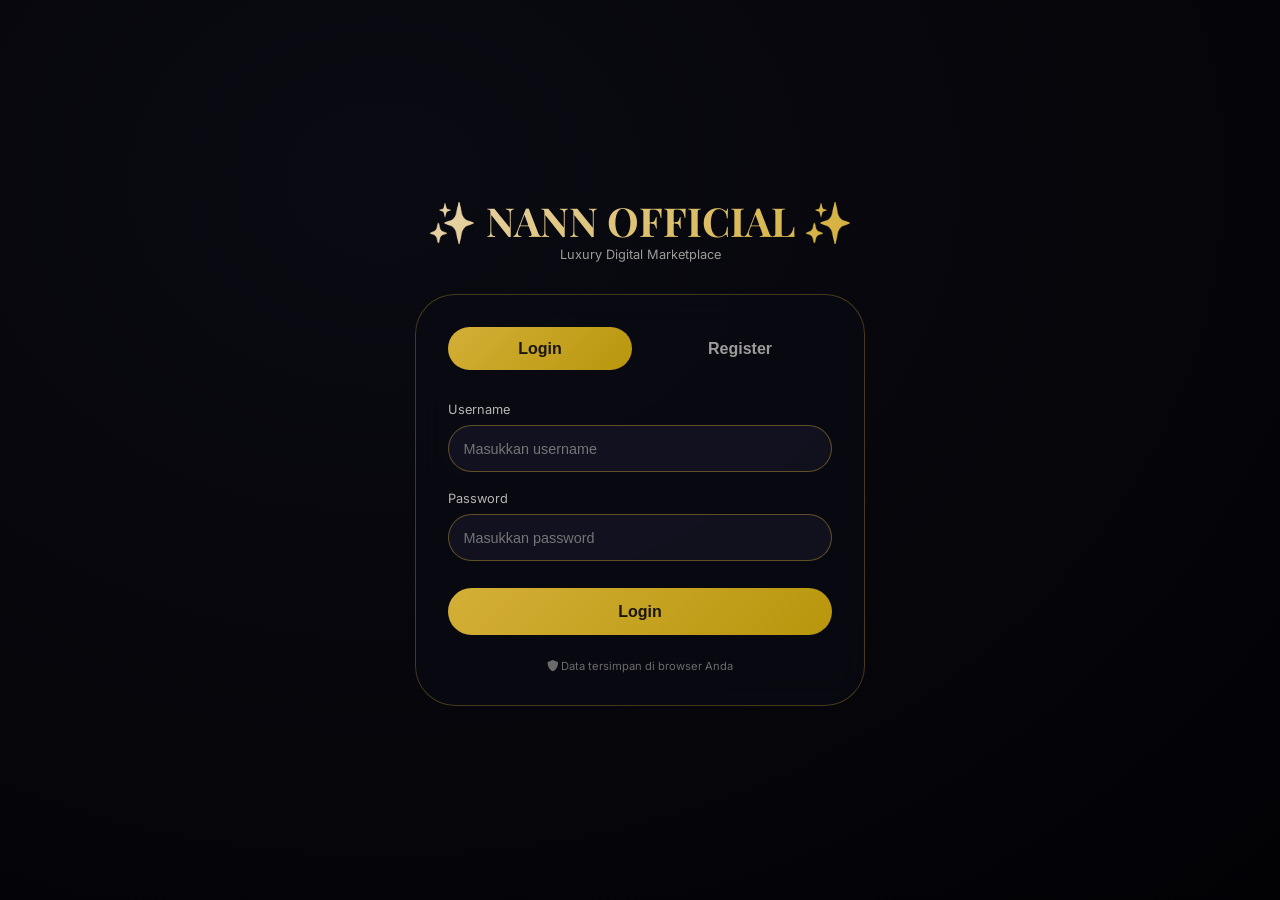
==== member.html @ a4a42379 "member.html" ====
<!DOCTYPE html>
<html lang="id">
<head>
    <meta charset="UTF-8">
    <meta name="viewport" content="width=device-width, initial-scale=1.0, user-scalable=yes">
    <title>Member Dashboard · Nann Official</title>
    <link href="https://fonts.googleapis.com/css2?family=Playfair+Display:wght@400;500;600;700;800&family=Inter:wght@300;400;500;600;700&display=swap" rel="stylesheet">
    <link rel="stylesheet" href="https://cdnjs.cloudflare.com/ajax/libs/font-awesome/6.0.0-beta3/css/all.min.css">
    <style>
        * { margin: 0; padding: 0; box-sizing: border-box; }
        body {
            font-family: 'Inter', sans-serif;
            background: radial-gradient(ellipse at 30% 20%, #0a0a12, #020205);
            color: #f0f0f5;
            padding: 1.2rem;
            min-height: 100vh;
        }
        .container { max-width: 1400px; margin: 0 auto; }
        .header {
            display: flex;
            justify-content: space-between;
            align-items: center;
            flex-wrap: wrap;
            gap: 1rem;
            margin-bottom: 2rem;
            padding: 1rem;
            background: rgba(10,10,20,0.4);
            backdrop-filter: blur(12px);
            border-radius: 60px;
            border: 1px solid rgba(212,175,55,0.3);
        }
        .header h1 { font-family: 'Playfair Display', serif; font-size: 1.5rem; background: linear-gradient(135deg, #e8d5b0, #d4af37); -webkit-background-clip: text; background-clip: text; color: transparent; }
        .saldo-card {
            background: rgba(212,175,55,0.15);
            padding: 0.5rem 1.2rem;
            border-radius: 60px;
            display: inline-flex;
            align-items: center;
            gap: 0.8rem;
        }
        .saldo-card i { color: #d4af37; }
        .saldo-card span { font-weight: 700; color: #d4af37; }
        .btn-logout, .btn-topup {
            background: rgba(212,175,55,0.2);
            border: 1px solid rgba(212,175,55,0.4);
            padding: 0.6rem 1.2rem;
            border-radius: 60px;
            cursor: pointer;
            color: white;
        }
        .btn-topup { background: linear-gradient(135deg, #22c55e, #16a34a); border: none; }
        
        .products-grid {
            display: grid;
            grid-template-columns: repeat(auto-fill, minmax(320px, 1fr));
            gap: 1.5rem;
            margin-top: 1.5rem;
        }
        .product-card {
            background: rgba(12,12,22,0.6);
            backdrop-filter: blur(14px);
            border-radius: 32px;
            padding: 1.3rem;
            border: 1px solid rgba(212,175,55,0.25);
            transition: all 0.25s;
        }
        .product-card:hover { transform: translateY(-5px); border-color: rgba(212,175,55,0.7); }
        .price-tag { font-size: 1.5rem; font-weight: 700; margin: 8px 0; color: #d4af37; }
        .benefits { font-size: 0.7rem; margin: 8px 0; opacity: 0.8; }
        .qty-control {
            display: flex;
            align-items: center;
            justify-content: center;
<!DOCTYPE html>
<html lang="id">
<head>
    <meta charset="UTF-8">
    <meta name="viewport" content="width=device-width, initial-scale=1.0, user-scalable=yes">
    <title>Member Dashboard · Nann Official</title>
    <link href="https://fonts.googleapis.com/css2?family=Playfair+Display:wght@400;500;600;700;800&family=Inter:wght@300;400;500;600;700&display=swap" rel="stylesheet">
    <link rel="stylesheet" href="https://cdnjs.cloudflare.com/ajax/libs/font-awesome/6.0.0-beta3/css/all.min.css">
    <style>
        * { margin: 0; padding: 0; box-sizing: border-box; }
        body {
            font-family: 'Inter', sans-serif;
            background: radial-gradient(ellipse at 30% 20%, #0a0a12, #020205);
            color: #f0f0f5;
            padding: 1.2rem;
            min-height: 100vh;
        }
        .container { max-width: 1400px; margin: 0 auto; }
        .header {
            display: flex;
            justify-content: space-between;
            align-items: center;
            flex-wrap: wrap;
            gap: 1rem;
            margin-bottom: 2rem;
            padding: 1rem;
            background: rgba(10,10,20,0.4);
            backdrop-filter: blur(12px);
            border-radius: 60px;
            border: 1px solid rgba(212,175,55,0.3);
        }
        .header h1 { font-family: 'Playfair Display', serif; font-size: 1.5rem; background: linear-gradient(135deg, #e8d5b0, #d4af37); -webkit-background-clip: text; background-clip: text; color: transparent; }
        .saldo-card {
            background: rgba(212,175,55,0.15);
            padding: 0.5rem 1.2rem;
            border-radius: 60px;
            display: inline-flex;
            align-items: center;
            gap: 0.8rem;
        }
        .saldo-card i { color: #d4af37; }
        .saldo-card span { font-weight: 700; color: #d4af37; }
        .btn-logout, .btn-topup {
            background: rgba(212,175,55,0.2);
            border: 1px solid rgba(212,175,55,0.4);
            padding: 0.6rem 1.2rem;
            border-radius: 60px;
            cursor: pointer;
            color: white;
        }
        .btn-topup { background: linear-gradient(135deg, #22c55e, #16a34a); border: none; }
        
        .products-grid {
            display: grid;
            grid-template-columns: repeat(auto-fill, minmax(320px, 1fr));
            gap: 1.5rem;
            margin-top: 1.5rem;
        }
        .product-card {
            background: rgba(12,12,22,0.6);
            backdrop-filter: blur(14px);
            border-radius: 32px;
            padding: 1.3rem;
            border: 1px solid rgba(212,175,55,0.25);
            transition: all 0.25s;
        }
        .product-card:hover { transform: translateY(-5px); border-color: rgba(212,175,55,0.7); }
        .price-tag { font-size: 1.5rem; font-weight: 700; margin: 8px 0; color: #d4af37; }
        .benefits { font-size: 0.7rem; margin: 8px 0; opacity: 0.8; }
        .qty-control {
            display: flex;
            align-items: center;
            justify-content: center;
            gap: 12px;
            margin: 10px 0;
        }
        .qty-btn {
            background: rgba(30,30,50,0.8);
            border: 1px solid rgba(212,175,55,0.4);
            width: 32px;
            height: 32px;
            font-size: 1.1rem;
            border-radius: 40px;
            cursor: pointer;
            color: #d4af37;
        }
        .btn-buy {
            background: linear-gradient(135deg, #d4af37, #b8960c);
            width: 100%;
            padding: 10px;
            border: none;
            border-radius: 60px;
            font-weight: 600;
            cursor: pointer;
            color: #1a1508;
        }
        .btn-buy:disabled { background: #5a4e32; cursor: not-allowed; opacity: 0.6; }
        
        .modal {
            display: none;
            position: fixed;
            top: 0; left: 0;
            width: 100%; height: 100%;
            background: rgba(0,0,0,0.85);
            backdrop-filter: blur(12px);
            justify-content: center;
            align-items: center;
            z-index: 1000;
        }
        .modal-content {
            background: #0f111e;
            border-radius: 48px;
            max-width: 420px;
            width: 90%;
            padding: 24px;
            text-align: center;
            border: 1px solid rgba(212,175,55,0.4);
        }
        .modal-content input {
            width: 100%;
            padding: 0.8rem;
            border-radius: 60px;
            border: 1px solid rgba(212,175,55,0.4);
            background: rgba(20,20,35,0.8);
            color: white;
            margin: 1rem 0;
        }
        .message { margin-top: 1rem; padding: 0.5rem; border-radius: 30px; text-align: center; font-size: 0.8rem; }
        .message.success { background: rgba(34,197,94,0.2); color: #4ade80; }
        .message.error { background: rgba(220,38,38,0.2); color: #f87171; }
        
        @media (max-width: 768px) {
            .products-grid { grid-template-columns: 1fr; }
        }
    </style>
</head>
<body>
    <div class="container">
        <div class="header">
            <h1>🛍️ NANN OFFICIAL · MEMBER DASHBOARD</h1>
            <div style="display: flex; gap: 0.8rem;">
                <div class="saldo-card"><i class="fas fa-wallet"></i> Saldo: <span id="saldoDisplay">Rp 0</span></div>
                <button class="btn-topup" id="topupBtn"><i class="fas fa-plus-circle"></i> Top Up</button>
                <button class="btn-logout" id="logoutBtn"><i class="fas fa-sign-out-alt"></i> Logout</button>
            </div>
        </div>
        
        <div id="productsContainer" class="products-grid"></div>
    </div>
    
    <!-- Modal Topup -->
    <div id="topupModal" class="modal">
        <div class="modal-content">
            <h2><i class="fas fa-upload"></i> Top Up Saldo</h2>
            <input type="number" id="topupAmount" placeholder="Masukkan jumlah topup (Rp)">
            <input type="text" id="topupBukti" placeholder="Link bukti transfer / deskripsi">
            <button id="submitTopupBtn" style="background:#22c55e; border:none; padding:0.8rem; border-radius:60px; width:100%; font-weight:bold;">Kirim Permintaan Topup</button>
            <button id="closeModalBtn" style="margin-top:0.8rem; background:#4b5563; padding:0.5rem; border-radius:60px; width:100%;">Tutup</button>
            <div id="topupMessage" class="message"></div>
        </div>
    </div>
    
    <script>
        // Cek session
        let currentUser = JSON.parse(localStorage.getItem('currentUser'));
        if (!currentUser || currentUser.role !== 'member') {
            window.location.href = 'index.html';
        }
        
        function updateSaldoDisplay() {
            const users = JSON.parse(localStorage.getItem('users'));
            const user = users.find(u => u.id === currentUser.id);
            if (user) {
                currentUser.saldo = user.saldo;
                localStorage.setItem('currentUser', JSON.stringify(currentUser));
                document.getElementById('saldoDisplay').innerHTML = `Rp ${user.saldo.toLocaleString('id-ID')}`;
            }
        }
        
        function loadProducts() {
            const products = JSON.parse(localStorage.getItem('products'));
            let html = '';
            products.forEach(product => {
                const priceDisplay = typeof product.price === 'number' ? `Rp ${product.price.toLocaleString('id-ID')}` : product.price;
                html += `
                    <div class="product-card">
                        <div style="font-size:1.5rem;">${product.name.split(' ')[0]}</div>
                        <h3>${product.name}</h3>
                        <div class="price-tag">${priceDisplay}</div>
                        <div class="benefits">${product.benefits.substring(0, 100)}...</div>
                        <div class="qty-control">
                            <button class="qty-btn" data-id="${product.id}" data-arah="kurang">-</button>
                            <span class="qty-num" id="qty_${product.id}">1</span>
                            <button class="qty-btn" data-id="${product.id}" data-arah="tambah">+</button>
                        </div>
                        <button class="btn-buy" data-id="${product.id}" data-price="${typeof product.price === 'number' ? product.price : 0}" data-name="${product.name}">BELI SEKARANG</button>
                    </div>
                `;
            });
            document.getElementById('productsContainer').innerHTML = html;
            
            // Inisialisasi qty
            const qtys = {};
            products.forEach(p => { qtys[p.id] = 1; });
            
            document.querySelectorAll('.qty-btn').forEach(btn => {
                btn.onclick = () => {
                    const id = parseInt(btn.dataset.id);
                    const arah = btn.dataset.arah;
                    const qtySpan = document.getElementById(`qty_${id}`);
                    let currentQty = parseInt(qtySpan.innerText);
                    if (arah === 'tambah') currentQty++;
                    else if (arah === 'kurang' && currentQty > 1) currentQty--;
                    qtySpan.innerText = currentQty;
                };
            });
            
            document.querySelectorAll('.btn-buy').forEach(btn => {
                btn.onclick = () => {
                    const productId = parseInt(btn.dataset.id);
                    const price = parseInt(btn.dataset.price);
                    const productName = btn.dataset.name;
                    const qty = parseInt(document.getElementById(`qty_${productId}`).innerText);
                    const total = price * qty;
                    
                    if (currentUser.saldo < total) {
                        alert(`❌ Saldo tidak mencukupi! Saldo Anda Rp ${currentUser.saldo.toLocaleString('id-ID')}, butuh Rp ${total.toLocaleString('id-ID')}`);
                        return;
                    }
                    
                    if (confirm(`Beli ${productName} x${qty} seharga Rp ${total.toLocaleString('id-ID')}?`)) {
                        // Kurangi saldo
                        const users = JSON.parse(localStorage.getItem('users'));
                        const userIndex = users.findIndex(u => u.id === currentUser.id);
                        users[userIndex].saldo -= total;
                        localStorage.setItem('users', JSON.stringify(users));
                        currentUser.saldo = users[userIndex].saldo;
                        localStorage.setItem('currentUser', JSON.stringify(currentUser));
                        
                        // Simpan transaksi
                        const transactions = JSON.parse(localStorage.getItem('transactions')) || [];
                        transactions.push({
                            id: Date.now(),
                            user_id: currentUser.id,
                            product_name: productName,
                            qty: qty,
                            total: total,
                            date: new Date().toISOString()
                        });
                        localStorage.setItem('transactions', JSON.stringify(transactions));
                        
                        updateSaldoDisplay();
                        alert(`✅ Pembelian berhasil! ${productName} x${qty} telah dibeli.`);
                    }
                };
            });
        }
        
        // Topup
        const modal = document.getElementById('topupModal');
        document.getElementById('topupBtn').onclick = () => { modal.style.display = 'flex'; };
        document.getElementById('closeModalBtn').onclick = () => { modal.style.display = 'none'; };
        
        document.getElementById('submitTopupBtn').onclick = () => {
            const amount = parseInt(document.getElementById('topupAmount').value);
            const bukti = document.getElementById('topupBukti').value.trim();
            
            if (!amount || amount <= 0) {
                document.getElementById('topupMessage').innerHTML = 'Masukkan jumlah topup yang valid!';
                return;
            }
            if (!bukti) {
                document.getElementById('topupMessage').innerHTML = 'Masukkan link bukti transfer!';
                return;
            }
            
            const topups = JSON.parse(localStorage.getItem('topup_requests')) || [];
            topups.push({
                id: Date.now(),
                user_id: currentUser.id,
                amount: amount,
                bukti: bukti,
                status: 'pending',
                date: new Date().toISOString()
            });
            localStorage.setItem('topup_requests', JSON.stringify(topups));
            
            document.getElementById('topupMessage').innerHTML = '✅ Permintaan topup dikirim! Owner akan memproses.';
            document.getElementById('topupAmount').value = '';
            document.getElementById('topupBukti').value = '';
            
            setTimeout(() => {
                modal.style.display = 'none';
                document.getElementById('topupMessage').innerHTML = '';
            }, 2000);
        };
        
        document.getElementById('logoutBtn').onclick = () => {
            localStorage.removeItem('currentUser');
            window.location.href = 'index.html';
        };
        
        updateSaldoDisplay();
        loadProducts();
        
        // Update saldo setiap 2 detik
        setInterval(() => {
            const users = JSON.parse(localStorage.getItem('users'));
            const user = users.find(u => u.id === currentUser.id);
            if (user && user.saldo !== currentUser.saldo) {
                currentUser.saldo = user.saldo;
                localStorage.setItem('currentUser', JSON.stringify(currentUser));
                updateSaldoDisplay();
            }
        }, 2000);
    </script>
</body>
</html>
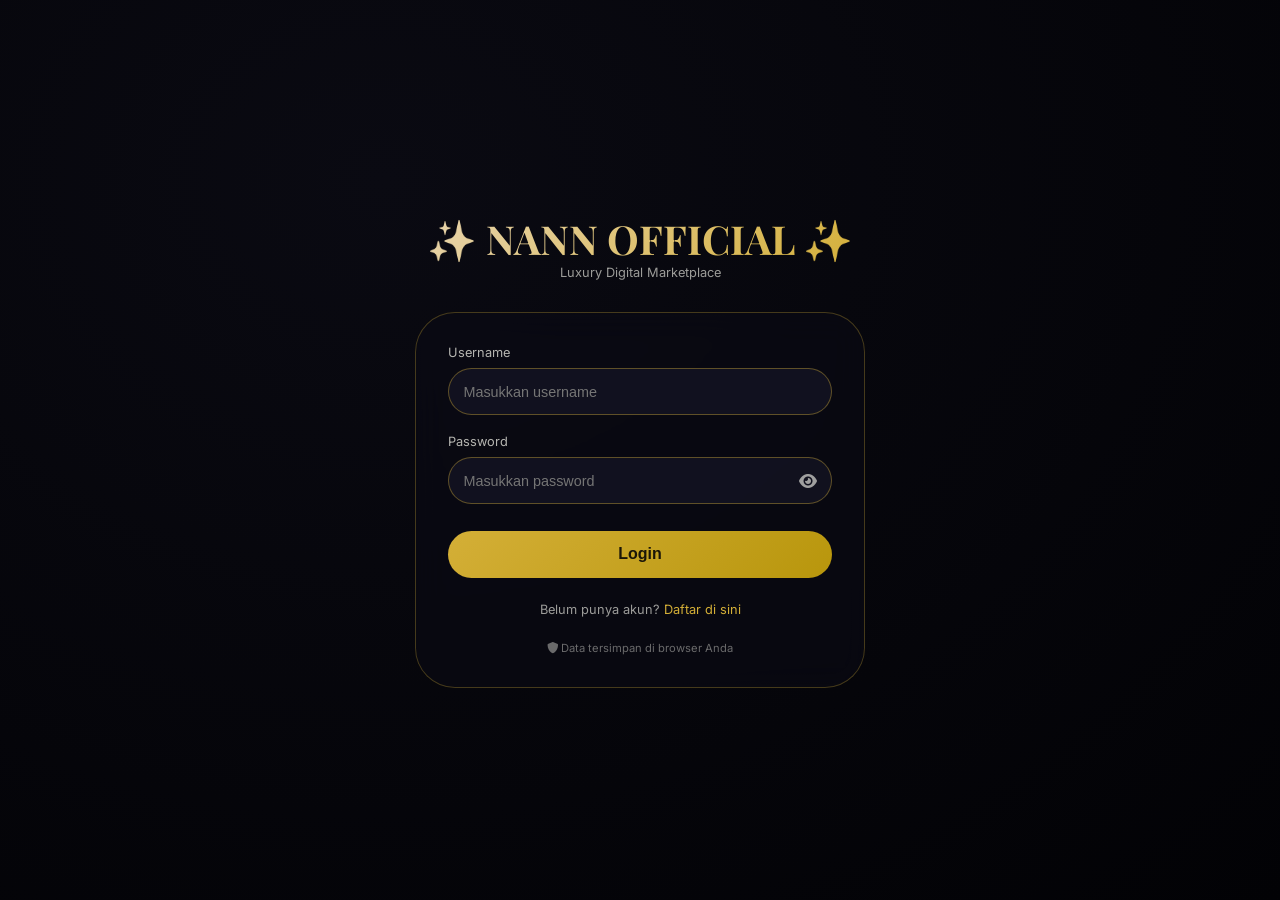
==== commit 56def386: "member.html" ====
--- a/member.html
+++ b/member.html
@@ -29,7 +29,14 @@
             border-radius: 60px;
             border: 1px solid rgba(212,175,55,0.3);
         }
-        .header h1 { font-family: 'Playfair Display', serif; font-size: 1.5rem; background: linear-gradient(135deg, #e8d5b0, #d4af37); -webkit-background-clip: text; background-clip: text; color: transparent; }
+        .header h1 {
+            font-family: 'Playfair Display', serif;
+            font-size: 1.5rem;
+            background: linear-gradient(135deg, #e8d5b0, #d4af37);
+            -webkit-background-clip: text;
+            background-clip: text;
+            color: transparent;
+        }
         .saldo-card {
             background: rgba(212,175,55,0.15);
             padding: 0.5rem 1.2rem;
@@ -66,92 +73,19 @@
         }
         .product-card:hover { transform: translateY(-5px); border-color: rgba(212,175,55,0.7); }
         .price-tag { font-size: 1.5rem; font-weight: 700; margin: 8px 0; color: #d4af37; }
-        .benefits { font-size: 0.7rem; margin: 8px 0; opacity: 0.8; }
-        .qty-control {
-            display: flex;
-            align-items: center;
-            justify-content: center;
-<!DOCTYPE html>
-<html lang="id">
-<head>
-    <meta charset="UTF-8">
-    <meta name="viewport" content="width=device-width, initial-scale=1.0, user-scalable=yes">
-    <title>Member Dashboard · Nann Official</title>
-    <link href="https://fonts.googleapis.com/css2?family=Playfair+Display:wght@400;500;600;700;800&family=Inter:wght@300;400;500;600;700&display=swap" rel="stylesheet">
-    <link rel="stylesheet" href="https://cdnjs.cloudflare.com/ajax/libs/font-awesome/6.0.0-beta3/css/all.min.css">
-    <style>
-        * { margin: 0; padding: 0; box-sizing: border-box; }
-        body {
-            font-family: 'Inter', sans-serif;
-            background: radial-gradient(ellipse at 30% 20%, #0a0a12, #020205);
-            color: #f0f0f5;
-            padding: 1.2rem;
-            min-height: 100vh;
-        }
-        .container { max-width: 1400px; margin: 0 auto; }
-        .header {
-            display: flex;
-            justify-content: space-between;
-            align-items: center;
-            flex-wrap: wrap;
-            gap: 1rem;
-            margin-bottom: 2rem;
-            padding: 1rem;
-            background: rgba(10,10,20,0.4);
-            backdrop-filter: blur(12px);
-            border-radius: 60px;
-            border: 1px solid rgba(212,175,55,0.3);
-        }
-        .header h1 { font-family: 'Playfair Display', serif; font-size: 1.5rem; background: linear-gradient(135deg, #e8d5b0, #d4af37); -webkit-background-clip: text; background-clip: text; color: transparent; }
-        .saldo-card {
-            background: rgba(212,175,55,0.15);
-            padding: 0.5rem 1.2rem;
-            border-radius: 60px;
-            display: inline-flex;
-            align-items: center;
-            gap: 0.8rem;
-        }
-        .saldo-card i { color: #d4af37; }
-        .saldo-card span { font-weight: 700; color: #d4af37; }
-        .btn-logout, .btn-topup {
-            background: rgba(212,175,55,0.2);
-            border: 1px solid rgba(212,175,55,0.4);
-            padding: 0.6rem 1.2rem;
-            border-radius: 60px;
-            cursor: pointer;
-            color: white;
-        }
-        .btn-topup { background: linear-gradient(135deg, #22c55e, #16a34a); border: none; }
-        
-        .products-grid {
-            display: grid;
-            grid-template-columns: repeat(auto-fill, minmax(320px, 1fr));
-            gap: 1.5rem;
-            margin-top: 1.5rem;
-        }
-        .product-card {
-            background: rgba(12,12,22,0.6);
-            backdrop-filter: blur(14px);
-            border-radius: 32px;
-            padding: 1.3rem;
-            border: 1px solid rgba(212,175,55,0.25);
-            transition: all 0.25s;
-        }
-        .product-card:hover { transform: translateY(-5px); border-color: rgba(212,175,55,0.7); }
-        .price-tag { font-size: 1.5rem; font-weight: 700; margin: 8px 0; color: #d4af37; }
-        .benefits { font-size: 0.7rem; margin: 8px 0; opacity: 0.8; }
+        .benefit-text { font-size: 0.75rem; margin: 10px 0; opacity: 0.8; line-height: 1.5; }
         .qty-control {
             display: flex;
             align-items: center;
             justify-content: center;
             gap: 12px;
-            margin: 10px 0;
+            margin: 12px 0;
         }
         .qty-btn {
             background: rgba(30,30,50,0.8);
             border: 1px solid rgba(212,175,55,0.4);
-            width: 32px;
-            height: 32px;
+            width: 34px;
+            height: 34px;
             font-size: 1.1rem;
             border-radius: 40px;
             cursor: pointer;
@@ -167,7 +101,6 @@
             cursor: pointer;
             color: #1a1508;
         }
-        .btn-buy:disabled { background: #5a4e32; cursor: not-allowed; opacity: 0.6; }
         
         .modal {
             display: none;
@@ -200,7 +133,6 @@
         }
         .message { margin-top: 1rem; padding: 0.5rem; border-radius: 30px; text-align: center; font-size: 0.8rem; }
         .message.success { background: rgba(34,197,94,0.2); color: #4ade80; }
-        .message.error { background: rgba(220,38,38,0.2); color: #f87171; }
         
         @media (max-width: 768px) {
             .products-grid { grid-template-columns: 1fr; }
@@ -211,7 +143,7 @@
     <div class="container">
         <div class="header">
             <h1>🛍️ NANN OFFICIAL · MEMBER DASHBOARD</h1>
-            <div style="display: flex; gap: 0.8rem;">
+            <div style="display: flex; gap: 0.8rem; flex-wrap: wrap;">
                 <div class="saldo-card"><i class="fas fa-wallet"></i> Saldo: <span id="saldoDisplay">Rp 0</span></div>
                 <button class="btn-topup" id="topupBtn"><i class="fas fa-plus-circle"></i> Top Up</button>
                 <button class="btn-logout" id="logoutBtn"><i class="fas fa-sign-out-alt"></i> Logout</button>
@@ -234,7 +166,6 @@
     </div>
     
     <script>
-        // Cek session
         let currentUser = JSON.parse(localStorage.getItem('currentUser'));
         if (!currentUser || currentUser.role !== 'member') {
             window.location.href = 'index.html';
@@ -252,30 +183,30 @@
         
         function loadProducts() {
             const products = JSON.parse(localStorage.getItem('products'));
+            if (products.length === 0) {
+                document.getElementById('productsContainer').innerHTML = '<p style="text-align:center; opacity:0.6;">Belum ada produk. Hubungi owner untuk menambah produk.</p>';
+                return;
+            }
+            
             let html = '';
             products.forEach(product => {
-                const priceDisplay = typeof product.price === 'number' ? `Rp ${product.price.toLocaleString('id-ID')}` : product.price;
                 html += `
                     <div class="product-card">
-                        <div style="font-size:1.5rem;">${product.name.split(' ')[0]}</div>
-                        <h3>${product.name}</h3>
-                        <div class="price-tag">${priceDisplay}</div>
-                        <div class="benefits">${product.benefits.substring(0, 100)}...</div>
+                        <h3 style="font-size:1.2rem;">${product.name}</h3>
+                        <div class="price-tag">Rp ${product.price.toLocaleString('id-ID')}</div>
+                        <div class="benefit-text"><i class="fas fa-gift"></i> ${product.benefit}</div>
                         <div class="qty-control">
                             <button class="qty-btn" data-id="${product.id}" data-arah="kurang">-</button>
                             <span class="qty-num" id="qty_${product.id}">1</span>
                             <button class="qty-btn" data-id="${product.id}" data-arah="tambah">+</button>
                         </div>
-                        <button class="btn-buy" data-id="${product.id}" data-price="${typeof product.price === 'number' ? product.price : 0}" data-name="${product.name}">BELI SEKARANG</button>
+                        <button class="btn-buy" data-id="${product.id}" data-price="${product.price}" data-name="${product.name}">BELI SEKARANG</button>
                     </div>
                 `;
             });
             document.getElementById('productsContainer').innerHTML = html;
             
-            // Inisialisasi qty
-            const qtys = {};
-            products.forEach(p => { qtys[p.id] = 1; });
-            
+            // Qty logic
             document.querySelectorAll('.qty-btn').forEach(btn => {
                 btn.onclick = () => {
                     const id = parseInt(btn.dataset.id);
@@ -288,6 +219,7 @@
                 };
             });
             
+            // Buy logic
             document.querySelectorAll('.btn-buy').forEach(btn => {
                 btn.onclick = () => {
                     const productId = parseInt(btn.dataset.id);
@@ -302,7 +234,6 @@
                     }
                     
                     if (confirm(`Beli ${productName} x${qty} seharga Rp ${total.toLocaleString('id-ID')}?`)) {
-                        // Kurangi saldo
                         const users = JSON.parse(localStorage.getItem('users'));
                         const userIndex = users.findIndex(u => u.id === currentUser.id);
                         users[userIndex].saldo -= total;
@@ -310,7 +241,6 @@
                         currentUser.saldo = users[userIndex].saldo;
                         localStorage.setItem('currentUser', JSON.stringify(currentUser));
                         
-                        // Simpan transaksi
                         const transactions = JSON.parse(localStorage.getItem('transactions')) || [];
                         transactions.push({
                             id: Date.now(),
@@ -329,7 +259,7 @@
             });
         }
         
-        // Topup
+        // Topup modal
         const modal = document.getElementById('topupModal');
         document.getElementById('topupBtn').onclick = () => { modal.style.display = 'flex'; };
         document.getElementById('closeModalBtn').onclick = () => { modal.style.display = 'none'; };
@@ -340,10 +270,12 @@
             
             if (!amount || amount <= 0) {
                 document.getElementById('topupMessage').innerHTML = 'Masukkan jumlah topup yang valid!';
+                document.getElementById('topupMessage').className = 'message';
                 return;
             }
             if (!bukti) {
                 document.getElementById('topupMessage').innerHTML = 'Masukkan link bukti transfer!';
+                document.getElementById('topupMessage').className = 'message';
                 return;
             }
             
@@ -359,6 +291,7 @@
             localStorage.setItem('topup_requests', JSON.stringify(topups));
             
             document.getElementById('topupMessage').innerHTML = '✅ Permintaan topup dikirim! Owner akan memproses.';
+            document.getElementById('topupMessage').className = 'message success';
             document.getElementById('topupAmount').value = '';
             document.getElementById('topupBukti').value = '';
             
@@ -376,7 +309,6 @@
         updateSaldoDisplay();
         loadProducts();
         
-        // Update saldo setiap 2 detik
         setInterval(() => {
             const users = JSON.parse(localStorage.getItem('users'));
             const user = users.find(u => u.id === currentUser.id);
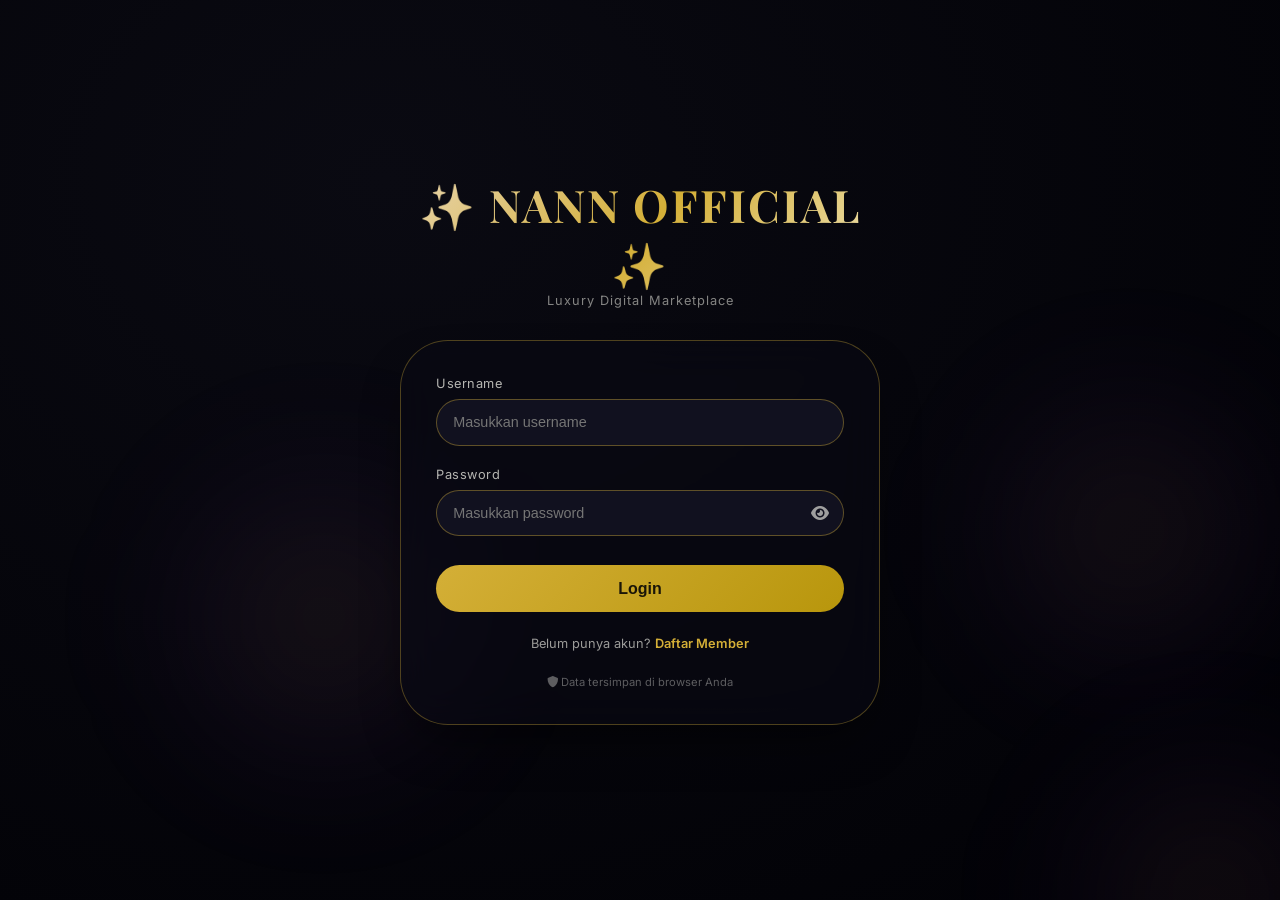
==== commit 34dfce9f: "member.html" ====
--- a/member.html
+++ b/member.html
@@ -4,13 +4,13 @@
     <meta charset="UTF-8">
     <meta name="viewport" content="width=device-width, initial-scale=1.0, user-scalable=yes">
     <title>Member Dashboard · Nann Official</title>
-    <link href="https://fonts.googleapis.com/css2?family=Playfair+Display:wght@400;500;600;700;800&family=Inter:wght@300;400;500;600;700&display=swap" rel="stylesheet">
+    <link href="https://fonts.googleapis.com/css2?family=Playfair+Display:wght@400;500;600;700;800;900&family=Inter:wght@300;400;500;600;700;800&display=swap" rel="stylesheet">
     <link rel="stylesheet" href="https://cdnjs.cloudflare.com/ajax/libs/font-awesome/6.0.0-beta3/css/all.min.css">
     <style>
         * { margin: 0; padding: 0; box-sizing: border-box; }
         body {
             font-family: 'Inter', sans-serif;
-            background: radial-gradient(ellipse at 30% 20%, #0a0a12, #020205);
+            background: radial-gradient(ellipse at 30% 20%, #0a0a12, #010105);
             color: #f0f0f5;
             padding: 1.2rem;
             min-height: 100vh;
@@ -23,7 +23,7 @@
             flex-wrap: wrap;
             gap: 1rem;
             margin-bottom: 2rem;
-            padding: 1rem;
+            padding: 1rem 1.5rem;
             background: rgba(10,10,20,0.4);
             backdrop-filter: blur(12px);
             border-radius: 60px;
@@ -133,6 +133,7 @@
         }
         .message { margin-top: 1rem; padding: 0.5rem; border-radius: 30px; text-align: center; font-size: 0.8rem; }
         .message.success { background: rgba(34,197,94,0.2); color: #4ade80; }
+        .message.error { background: rgba(220,38,38,0.2); color: #f87171; }
         
         @media (max-width: 768px) {
             .products-grid { grid-template-columns: 1fr; }
@@ -153,7 +154,6 @@
         <div id="productsContainer" class="products-grid"></div>
     </div>
     
-    <!-- Modal Topup -->
     <div id="topupModal" class="modal">
         <div class="modal-content">
             <h2><i class="fas fa-upload"></i> Top Up Saldo</h2>
@@ -165,6 +165,7 @@
         </div>
     </div>
     
+    <script src="saldo.js"></script>
     <script>
         let currentUser = JSON.parse(localStorage.getItem('currentUser'));
         if (!currentUser || currentUser.role !== 'member') {
@@ -172,19 +173,16 @@
         }
         
         function updateSaldoDisplay() {
-            const users = JSON.parse(localStorage.getItem('users'));
-            const user = users.find(u => u.id === currentUser.id);
-            if (user) {
-                currentUser.saldo = user.saldo;
-                localStorage.setItem('currentUser', JSON.stringify(currentUser));
-                document.getElementById('saldoDisplay').innerHTML = `Rp ${user.saldo.toLocaleString('id-ID')}`;
-            }
+            const saldo = SaldoManager.getSaldo(currentUser.id);
+            currentUser.saldo = saldo;
+            localStorage.setItem('currentUser', JSON.stringify(currentUser));
+            document.getElementById('saldoDisplay').innerHTML = `Rp ${saldo.toLocaleString('id-ID')}`;
         }
         
         function loadProducts() {
-            const products = JSON.parse(localStorage.getItem('products'));
+            const products = SaldoManager.getAllProducts();
             if (products.length === 0) {
-                document.getElementById('productsContainer').innerHTML = '<p style="text-align:center; opacity:0.6;">Belum ada produk. Hubungi owner untuk menambah produk.</p>';
+                document.getElementById('productsContainer').innerHTML = '<p style="text-align:center; opacity:0.6;">Belum ada produk. Hubungi owner.</p>';
                 return;
             }
             
@@ -206,7 +204,6 @@
             });
             document.getElementById('productsContainer').innerHTML = html;
             
-            // Qty logic
             document.querySelectorAll('.qty-btn').forEach(btn => {
                 btn.onclick = () => {
                     const id = parseInt(btn.dataset.id);
@@ -219,7 +216,6 @@
                 };
             });
             
-            // Buy logic
             document.querySelectorAll('.btn-buy').forEach(btn => {
                 btn.onclick = () => {
                     const productId = parseInt(btn.dataset.id);
@@ -228,38 +224,26 @@
                     const qty = parseInt(document.getElementById(`qty_${productId}`).innerText);
                     const total = price * qty;
                     
-                    if (currentUser.saldo < total) {
-                        alert(`❌ Saldo tidak mencukupi! Saldo Anda Rp ${currentUser.saldo.toLocaleString('id-ID')}, butuh Rp ${total.toLocaleString('id-ID')}`);
+                    const currentSaldo = SaldoManager.getSaldo(currentUser.id);
+                    if (currentSaldo < total) {
+                        alert(`❌ Saldo tidak mencukupi! Saldo Rp ${currentSaldo.toLocaleString('id-ID')}, butuh Rp ${total.toLocaleString('id-ID')}`);
                         return;
                     }
                     
                     if (confirm(`Beli ${productName} x${qty} seharga Rp ${total.toLocaleString('id-ID')}?`)) {
-                        const users = JSON.parse(localStorage.getItem('users'));
-                        const userIndex = users.findIndex(u => u.id === currentUser.id);
-                        users[userIndex].saldo -= total;
-                        localStorage.setItem('users', JSON.stringify(users));
-                        currentUser.saldo = users[userIndex].saldo;
-                        localStorage.setItem('currentUser', JSON.stringify(currentUser));
-                        
-                        const transactions = JSON.parse(localStorage.getItem('transactions')) || [];
-                        transactions.push({
-                            id: Date.now(),
-                            user_id: currentUser.id,
-                            product_name: productName,
-                            qty: qty,
-                            total: total,
-                            date: new Date().toISOString()
-                        });
-                        localStorage.setItem('transactions', JSON.stringify(transactions));
-                        
-                        updateSaldoDisplay();
-                        alert(`✅ Pembelian berhasil! ${productName} x${qty} telah dibeli.`);
+                        const result = SaldoManager.kurangiSaldo(currentUser.id, total);
+                        if (result.success) {
+                            SaldoManager.simpanTransaksi(currentUser.id, productName, qty, total);
+                            updateSaldoDisplay();
+                            alert(`✅ Pembelian berhasil! ${productName} x${qty} telah dibeli. Saldo tersisa Rp ${result.newSaldo.toLocaleString('id-ID')}`);
+                        } else {
+                            alert(result.message);
+                        }
                     }
                 };
             });
         }
         
-        // Topup modal
         const modal = document.getElementById('topupModal');
         document.getElementById('topupBtn').onclick = () => { modal.style.display = 'flex'; };
         document.getElementById('closeModalBtn').onclick = () => { modal.style.display = 'none'; };
@@ -270,27 +254,17 @@
             
             if (!amount || amount <= 0) {
                 document.getElementById('topupMessage').innerHTML = 'Masukkan jumlah topup yang valid!';
-                document.getElementById('topupMessage').className = 'message';
+                document.getElementById('topupMessage').className = 'message error';
                 return;
             }
             if (!bukti) {
                 document.getElementById('topupMessage').innerHTML = 'Masukkan link bukti transfer!';
-                document.getElementById('topupMessage').className = 'message';
+                document.getElementById('topupMessage').className = 'message error';
                 return;
             }
             
-            const topups = JSON.parse(localStorage.getItem('topup_requests')) || [];
-            topups.push({
-                id: Date.now(),
-                user_id: currentUser.id,
-                amount: amount,
-                bukti: bukti,
-                status: 'pending',
-                date: new Date().toISOString()
-            });
-            localStorage.setItem('topup_requests', JSON.stringify(topups));
-            
-            document.getElementById('topupMessage').innerHTML = '✅ Permintaan topup dikirim! Owner akan memproses.';
+            const result = SaldoManager.simpanTopupRequest(currentUser.id, amount, bukti);
+            document.getElementById('topupMessage').innerHTML = result.message;
             document.getElementById('topupMessage').className = 'message success';
             document.getElementById('topupAmount').value = '';
             document.getElementById('topupBukti').value = '';
@@ -310,14 +284,8 @@
         loadProducts();
         
         setInterval(() => {
-            const users = JSON.parse(localStorage.getItem('users'));
-            const user = users.find(u => u.id === currentUser.id);
-            if (user && user.saldo !== currentUser.saldo) {
-                currentUser.saldo = user.saldo;
-                localStorage.setItem('currentUser', JSON.stringify(currentUser));
-                updateSaldoDisplay();
-            }
-        }, 2000);
+            updateSaldoDisplay();
+        }, 3000);
     </script>
 </body>
 </html>
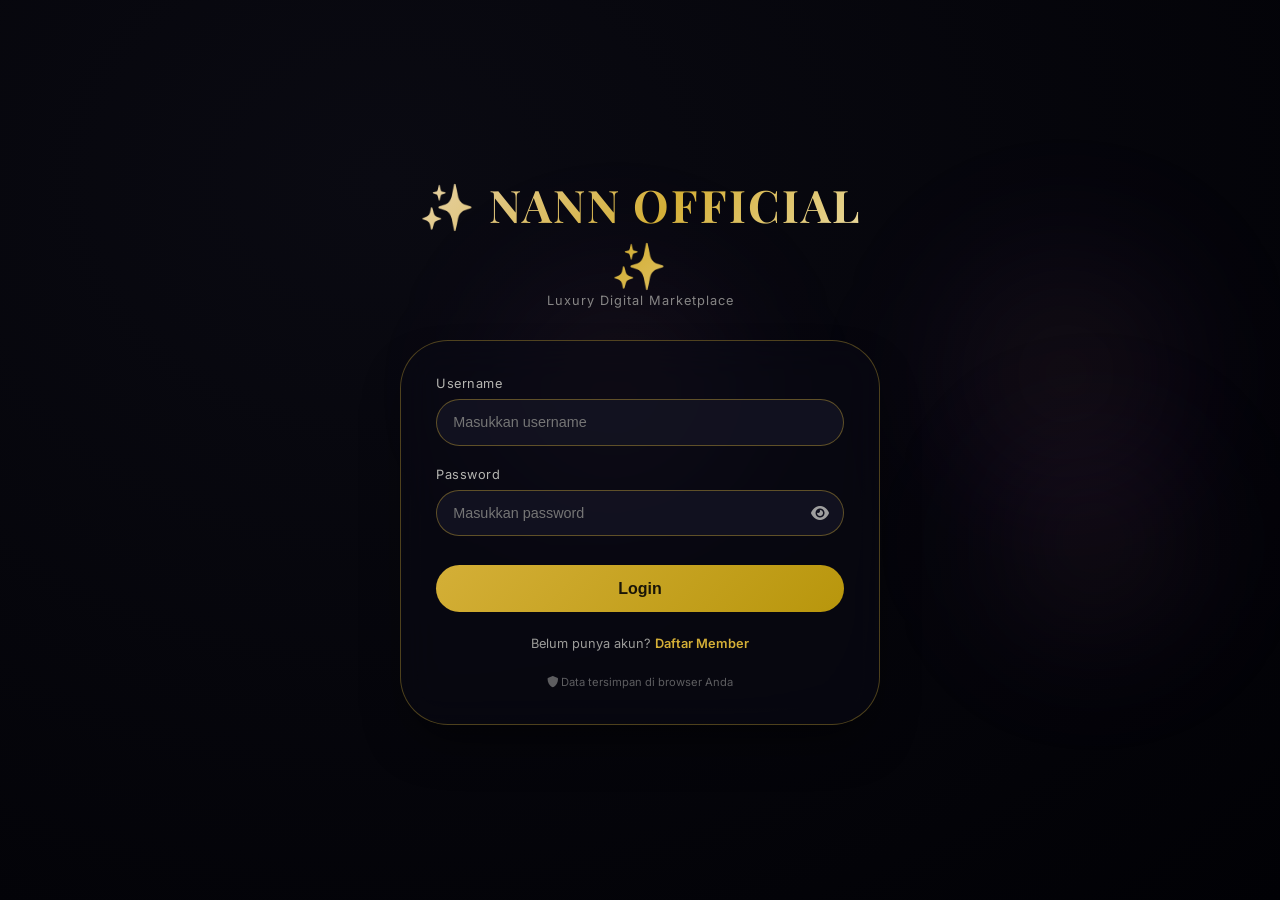
==== commit a3486f0b: "member.html" ====
--- a/member.html
+++ b/member.html
@@ -45,9 +45,7 @@
             align-items: center;
             gap: 0.8rem;
         }
-        .saldo-card i { color: #d4af37; }
-        .saldo-card span { font-weight: 700; color: #d4af37; }
-        .btn-logout, .btn-topup {
+        .btn-logout, .btn-topup, .btn-edit {
             background: rgba(212,175,55,0.2);
             border: 1px solid rgba(212,175,55,0.4);
             padding: 0.6rem 1.2rem;
@@ -56,6 +54,7 @@
             color: white;
         }
         .btn-topup { background: linear-gradient(135deg, #22c55e, #16a34a); border: none; }
+        .btn-edit { background: rgba(59,130,246,0.3); border-color: #3b82f6; }
         
         .products-grid {
             display: grid;
@@ -137,6 +136,7 @@
         
         @media (max-width: 768px) {
             .products-grid { grid-template-columns: 1fr; }
+            .header { flex-direction: column; text-align: center; }
         }
     </style>
 </head>
@@ -147,6 +147,7 @@
             <div style="display: flex; gap: 0.8rem; flex-wrap: wrap;">
                 <div class="saldo-card"><i class="fas fa-wallet"></i> Saldo: <span id="saldoDisplay">Rp 0</span></div>
                 <button class="btn-topup" id="topupBtn"><i class="fas fa-plus-circle"></i> Top Up</button>
+                <button class="btn-edit" id="editProfileBtn"><i class="fas fa-user-edit"></i> Edit Profil</button>
                 <button class="btn-logout" id="logoutBtn"><i class="fas fa-sign-out-alt"></i> Logout</button>
             </div>
         </div>
@@ -154,6 +155,7 @@
         <div id="productsContainer" class="products-grid"></div>
     </div>
     
+    <!-- Modal Topup -->
     <div id="topupModal" class="modal">
         <div class="modal-content">
             <h2><i class="fas fa-upload"></i> Top Up Saldo</h2>
@@ -165,12 +167,22 @@
         </div>
     </div>
     
+    <!-- Modal Edit Profil -->
+    <div id="editModal" class="modal">
+        <div class="modal-content">
+            <h2><i class="fas fa-user-edit"></i> Edit Profil</h2>
+            <input type="text" id="editUsername" placeholder="Username baru">
+            <input type="password" id="editPassword" placeholder="Password baru (min 4 karakter)">
+            <button id="submitEditBtn" style="background:#d4af37; border:none; padding:0.8rem; border-radius:60px; width:100%; font-weight:bold;">Update Profil</button>
+            <button id="closeEditBtn" style="margin-top:0.8rem; background:#4b5563; padding:0.5rem; border-radius:60px; width:100%;">Tutup</button>
+            <div id="editMessage" class="message"></div>
+        </div>
+    </div>
+    
     <script src="saldo.js"></script>
     <script>
         let currentUser = JSON.parse(localStorage.getItem('currentUser'));
-        if (!currentUser || currentUser.role !== 'member') {
-            window.location.href = 'index.html';
-        }
+        if (!currentUser || currentUser.role !== 'member') window.location.href = 'index.html';
         
         function updateSaldoDisplay() {
             const saldo = SaldoManager.getSaldo(currentUser.id);
@@ -185,7 +197,6 @@
                 document.getElementById('productsContainer').innerHTML = '<p style="text-align:center; opacity:0.6;">Belum ada produk. Hubungi owner.</p>';
                 return;
             }
-            
             let html = '';
             products.forEach(product => {
                 html += `
@@ -209,33 +220,31 @@
                     const id = parseInt(btn.dataset.id);
                     const arah = btn.dataset.arah;
                     const qtySpan = document.getElementById(`qty_${id}`);
-                    let currentQty = parseInt(qtySpan.innerText);
-                    if (arah === 'tambah') currentQty++;
-                    else if (arah === 'kurang' && currentQty > 1) currentQty--;
-                    qtySpan.innerText = currentQty;
+                    let current = parseInt(qtySpan.innerText);
+                    if (arah === 'tambah') current++;
+                    else if (arah === 'kurang' && current > 1) current--;
+                    qtySpan.innerText = current;
                 };
             });
             
             document.querySelectorAll('.btn-buy').forEach(btn => {
                 btn.onclick = () => {
-                    const productId = parseInt(btn.dataset.id);
+                    const id = parseInt(btn.dataset.id);
                     const price = parseInt(btn.dataset.price);
-                    const productName = btn.dataset.name;
-                    const qty = parseInt(document.getElementById(`qty_${productId}`).innerText);
+                    const name = btn.dataset.name;
+                    const qty = parseInt(document.getElementById(`qty_${id}`).innerText);
                     const total = price * qty;
-                    
                     const currentSaldo = SaldoManager.getSaldo(currentUser.id);
                     if (currentSaldo < total) {
                         alert(`❌ Saldo tidak mencukupi! Saldo Rp ${currentSaldo.toLocaleString('id-ID')}, butuh Rp ${total.toLocaleString('id-ID')}`);
                         return;
                     }
-                    
-                    if (confirm(`Beli ${productName} x${qty} seharga Rp ${total.toLocaleString('id-ID')}?`)) {
+                    if (confirm(`Beli ${name} x${qty} seharga Rp ${total.toLocaleString('id-ID')}?`)) {
                         const result = SaldoManager.kurangiSaldo(currentUser.id, total);
                         if (result.success) {
-                            SaldoManager.simpanTransaksi(currentUser.id, productName, qty, total);
+                            SaldoManager.simpanTransaksi(currentUser.id, name, qty, total);
                             updateSaldoDisplay();
-                            alert(`✅ Pembelian berhasil! ${productName} x${qty} telah dibeli. Saldo tersisa Rp ${result.newSaldo.toLocaleString('id-ID')}`);
+                            alert(`✅ Pembelian berhasil! ${name} x${qty} telah dibeli. Sisa saldo Rp ${result.newSaldo.toLocaleString('id-ID')}`);
                         } else {
                             alert(result.message);
                         }
@@ -244,14 +253,13 @@
             });
         }
         
-        const modal = document.getElementById('topupModal');
-        document.getElementById('topupBtn').onclick = () => { modal.style.display = 'flex'; };
-        document.getElementById('closeModalBtn').onclick = () => { modal.style.display = 'none'; };
-        
+        // Topup Modal
+        const topupModal = document.getElementById('topupModal');
+        document.getElementById('topupBtn').onclick = () => topupModal.style.display = 'flex';
+        document.getElementById('closeModalBtn').onclick = () => topupModal.style.display = 'none';
         document.getElementById('submitTopupBtn').onclick = () => {
             const amount = parseInt(document.getElementById('topupAmount').value);
             const bukti = document.getElementById('topupBukti').value.trim();
-            
             if (!amount || amount <= 0) {
                 document.getElementById('topupMessage').innerHTML = 'Masukkan jumlah topup yang valid!';
                 document.getElementById('topupMessage').className = 'message error';
@@ -262,17 +270,30 @@
                 document.getElementById('topupMessage').className = 'message error';
                 return;
             }
-            
             const result = SaldoManager.simpanTopupRequest(currentUser.id, amount, bukti);
             document.getElementById('topupMessage').innerHTML = result.message;
             document.getElementById('topupMessage').className = 'message success';
             document.getElementById('topupAmount').value = '';
             document.getElementById('topupBukti').value = '';
-            
-            setTimeout(() => {
-                modal.style.display = 'none';
-                document.getElementById('topupMessage').innerHTML = '';
-            }, 2000);
+            setTimeout(() => { topupModal.style.display = 'none'; document.getElementById('topupMessage').innerHTML = ''; }, 2000);
+        };
+        
+        // Edit Profil Modal
+        const editModal = document.getElementById('editModal');
+        document.getElementById('editProfileBtn').onclick = () => editModal.style.display = 'flex';
+        document.getElementById('closeEditBtn').onclick = () => editModal.style.display = 'none';
+        document.getElementById('submitEditBtn').onclick = () => {
+            const newUsername = document.getElementById('editUsername').value.trim();
+            const newPassword = document.getElementById('editPassword').value;
+            const result = SaldoManager.updateProfile(currentUser.id, newUsername, newPassword);
+            document.getElementById('editMessage').innerHTML = result.message;
+            document.getElementById('editMessage').className = result.success ? 'message success' : 'message error';
+            if (result.success) {
+                currentUser = JSON.parse(localStorage.getItem('currentUser'));
+                document.getElementById('editUsername').value = '';
+                document.getElementById('editPassword').value = '';
+                setTimeout(() => editModal.style.display = 'none', 1500);
+            }
         };
         
         document.getElementById('logoutBtn').onclick = () => {
@@ -282,10 +303,7 @@
         
         updateSaldoDisplay();
         loadProducts();
-        
-        setInterval(() => {
-            updateSaldoDisplay();
-        }, 3000);
+        setInterval(() => updateSaldoDisplay(), 3000);
     </script>
 </body>
 </html>
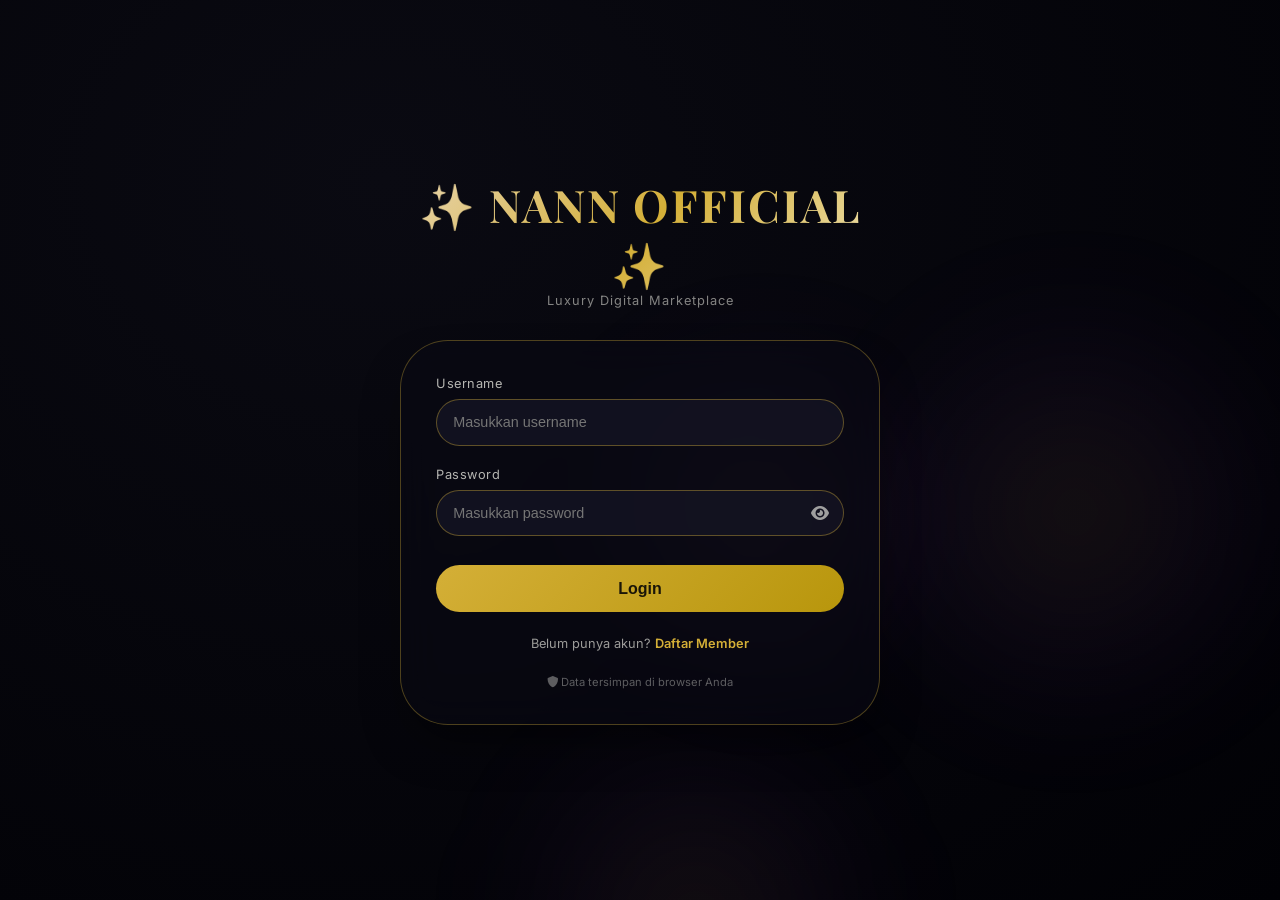
==== commit 14be96b2: "member.html" ====
--- a/member.html
+++ b/member.html
@@ -54,7 +54,6 @@
             color: white;
         }
         .btn-topup { background: linear-gradient(135deg, #22c55e, #16a34a); border: none; }
-        .btn-edit { background: rgba(59,130,246,0.3); border-color: #3b82f6; }
         
         .products-grid {
             display: grid;
@@ -115,20 +114,76 @@
         .modal-content {
             background: #0f111e;
             border-radius: 48px;
-            max-width: 420px;
+            max-width: 500px;
             width: 90%;
-            padding: 24px;
+            padding: 28px 24px;
             text-align: center;
             border: 1px solid rgba(212,175,55,0.4);
         }
-        .modal-content input {
+        .modal-content h2 { margin-bottom: 1rem; }
+        .modal-content input, .modal-content textarea {
             width: 100%;
             padding: 0.8rem;
             border-radius: 60px;
             border: 1px solid rgba(212,175,55,0.4);
             background: rgba(20,20,35,0.8);
             color: white;
+            margin: 0.8rem 0;
+        }
+        .payment-methods {
+            display: flex;
+            gap: 1rem;
             margin: 1rem 0;
+        }
+        .method-btn {
+            flex: 1;
+            padding: 0.8rem;
+            border-radius: 60px;
+            border: 1px solid rgba(212,175,55,0.4);
+            background: rgba(20,20,35,0.8);
+            cursor: pointer;
+            color: white;
+            font-weight: 600;
+        }
+        .method-btn.active {
+            background: linear-gradient(135deg, #d4af37, #b8960c);
+            color: #1a1508;
+            border: none;
+        }
+        .payment-detail {
+            background: rgba(212,175,55,0.1);
+            border-radius: 30px;
+            padding: 1rem;
+            margin: 1rem 0;
+            text-align: center;
+        }
+        .qris-image {
+            max-width: 180px;
+            margin: 10px auto;
+            border-radius: 20px;
+            background: white;
+            padding: 8px;
+            display: block;
+        }
+        .btn-submit {
+            background: #22c55e;
+            border: none;
+            padding: 0.8rem;
+            border-radius: 60px;
+            width: 100%;
+            font-weight: bold;
+            cursor: pointer;
+            margin-top: 0.5rem;
+        }
+        .btn-close {
+            margin-top: 0.8rem;
+            background: #4b5563;
+            padding: 0.5rem;
+            border-radius: 60px;
+            width: 100%;
+            border: none;
+            cursor: pointer;
+            color: white;
         }
         .message { margin-top: 1rem; padding: 0.5rem; border-radius: 30px; text-align: center; font-size: 0.8rem; }
         .message.success { background: rgba(34,197,94,0.2); color: #4ade80; }
@@ -137,6 +192,7 @@
         @media (max-width: 768px) {
             .products-grid { grid-template-columns: 1fr; }
             .header { flex-direction: column; text-align: center; }
+            .payment-methods { flex-direction: column; }
         }
     </style>
 </head>
@@ -155,14 +211,25 @@
         <div id="productsContainer" class="products-grid"></div>
     </div>
     
-    <!-- Modal Topup -->
+    <!-- Modal Topup dengan Pilihan DANA / QRIS -->
     <div id="topupModal" class="modal">
         <div class="modal-content">
             <h2><i class="fas fa-upload"></i> Top Up Saldo</h2>
+            
+            <div class="payment-methods">
+                <button class="method-btn" id="methodDana">💳 DANA</button>
+                <button class="method-btn" id="methodQris">📱 QRIS</button>
+            </div>
+            
+            <div id="paymentDetail" class="payment-detail">
+                <!-- Dynamic content based on selected method -->
+            </div>
+            
             <input type="number" id="topupAmount" placeholder="Masukkan jumlah topup (Rp)">
-            <input type="text" id="topupBukti" placeholder="Link bukti transfer / deskripsi">
-            <button id="submitTopupBtn" style="background:#22c55e; border:none; padding:0.8rem; border-radius:60px; width:100%; font-weight:bold;">Kirim Permintaan Topup</button>
-            <button id="closeModalBtn" style="margin-top:0.8rem; background:#4b5563; padding:0.5rem; border-radius:60px; width:100%;">Tutup</button>
+            <textarea id="topupBukti" rows="2" placeholder="Link bukti transfer / screenshot (contoh: https://... atau deskripsi)"></textarea>
+            
+            <button class="btn-submit" id="submitTopupBtn"><i class="fas fa-paper-plane"></i> Kirim Permintaan Topup</button>
+            <button class="btn-close" id="closeModalBtn">Tutup</button>
             <div id="topupMessage" class="message"></div>
         </div>
     </div>
@@ -173,8 +240,8 @@
             <h2><i class="fas fa-user-edit"></i> Edit Profil</h2>
             <input type="text" id="editUsername" placeholder="Username baru">
             <input type="password" id="editPassword" placeholder="Password baru (min 4 karakter)">
-            <button id="submitEditBtn" style="background:#d4af37; border:none; padding:0.8rem; border-radius:60px; width:100%; font-weight:bold;">Update Profil</button>
-            <button id="closeEditBtn" style="margin-top:0.8rem; background:#4b5563; padding:0.5rem; border-radius:60px; width:100%;">Tutup</button>
+            <button class="btn-submit" id="submitEditBtn" style="background:#d4af37;">Update Profil</button>
+            <button class="btn-close" id="closeEditBtn">Tutup</button>
             <div id="editMessage" class="message"></div>
         </div>
     </div>
@@ -184,11 +251,31 @@
         let currentUser = JSON.parse(localStorage.getItem('currentUser'));
         if (!currentUser || currentUser.role !== 'member') window.location.href = 'index.html';
         
+        let selectedMethod = 'DANA';
+        
         function updateSaldoDisplay() {
             const saldo = SaldoManager.getSaldo(currentUser.id);
             currentUser.saldo = saldo;
             localStorage.setItem('currentUser', JSON.stringify(currentUser));
             document.getElementById('saldoDisplay').innerHTML = `Rp ${saldo.toLocaleString('id-ID')}`;
+        }
+        
+        function updatePaymentDetail() {
+            const detailDiv = document.getElementById('paymentDetail');
+            if (selectedMethod === 'DANA') {
+                detailDiv.innerHTML = `
+                    <i class="fas fa-wallet" style="font-size: 2rem; color: #d4af37;"></i>
+                    <p><strong>No DANA:</strong> 082381531460</p>
+                    <p style="font-size: 0.7rem;">Transfer ke nomor DANA di atas, lalu isi form di bawah</p>
+                `;
+            } else {
+                detailDiv.innerHTML = `
+                    <i class="fas fa-qrcode" style="font-size: 2rem; color: #d4af37;"></i>
+                    <p><strong>Scan QRIS di bawah:</strong></p>
+                    <img src="https://files.catbox.moe/7jdrnl.jpeg" class="qris-image" alt="QRIS Nann Official">
+                    <p style="font-size: 0.7rem;">Scan QRIS atau transfer ke DANA 082381531460, lalu isi form</p>
+                `;
+            }
         }
         
         function loadProducts() {
@@ -257,31 +344,56 @@
         const topupModal = document.getElementById('topupModal');
         document.getElementById('topupBtn').onclick = () => topupModal.style.display = 'flex';
         document.getElementById('closeModalBtn').onclick = () => topupModal.style.display = 'none';
+        
+        document.getElementById('methodDana').onclick = () => {
+            selectedMethod = 'DANA';
+            document.getElementById('methodDana').classList.add('active');
+            document.getElementById('methodQris').classList.remove('active');
+            updatePaymentDetail();
+        };
+        document.getElementById('methodQris').onclick = () => {
+            selectedMethod = 'QRIS';
+            document.getElementById('methodQris').classList.add('active');
+            document.getElementById('methodDana').classList.remove('active');
+            updatePaymentDetail();
+        };
+        // Set default DANA active
+        document.getElementById('methodDana').classList.add('active');
+        updatePaymentDetail();
+        
         document.getElementById('submitTopupBtn').onclick = () => {
             const amount = parseInt(document.getElementById('topupAmount').value);
             const bukti = document.getElementById('topupBukti').value.trim();
+            
             if (!amount || amount <= 0) {
-                document.getElementById('topupMessage').innerHTML = 'Masukkan jumlah topup yang valid!';
+                document.getElementById('topupMessage').innerHTML = '❌ Masukkan jumlah topup yang valid!';
                 document.getElementById('topupMessage').className = 'message error';
                 return;
             }
             if (!bukti) {
-                document.getElementById('topupMessage').innerHTML = 'Masukkan link bukti transfer!';
+                document.getElementById('topupMessage').innerHTML = '❌ Masukkan link bukti transfer!';
                 document.getElementById('topupMessage').className = 'message error';
                 return;
             }
-            const result = SaldoManager.simpanTopupRequest(currentUser.id, amount, bukti);
+            
+            const fullBukti = `[${selectedMethod}] Rp ${amount.toLocaleString('id-ID')} - Bukti: ${bukti}`;
+            const result = SaldoManager.simpanTopupRequest(currentUser.id, amount, fullBukti);
             document.getElementById('topupMessage').innerHTML = result.message;
             document.getElementById('topupMessage').className = 'message success';
             document.getElementById('topupAmount').value = '';
             document.getElementById('topupBukti').value = '';
-            setTimeout(() => { topupModal.style.display = 'none'; document.getElementById('topupMessage').innerHTML = ''; }, 2000);
+            
+            setTimeout(() => {
+                topupModal.style.display = 'none';
+                document.getElementById('topupMessage').innerHTML = '';
+            }, 2000);
         };
         
         // Edit Profil Modal
         const editModal = document.getElementById('editModal');
         document.getElementById('editProfileBtn').onclick = () => editModal.style.display = 'flex';
         document.getElementById('closeEditBtn').onclick = () => editModal.style.display = 'none';
+        
         document.getElementById('submitEditBtn').onclick = () => {
             const newUsername = document.getElementById('editUsername').value.trim();
             const newPassword = document.getElementById('editPassword').value;
